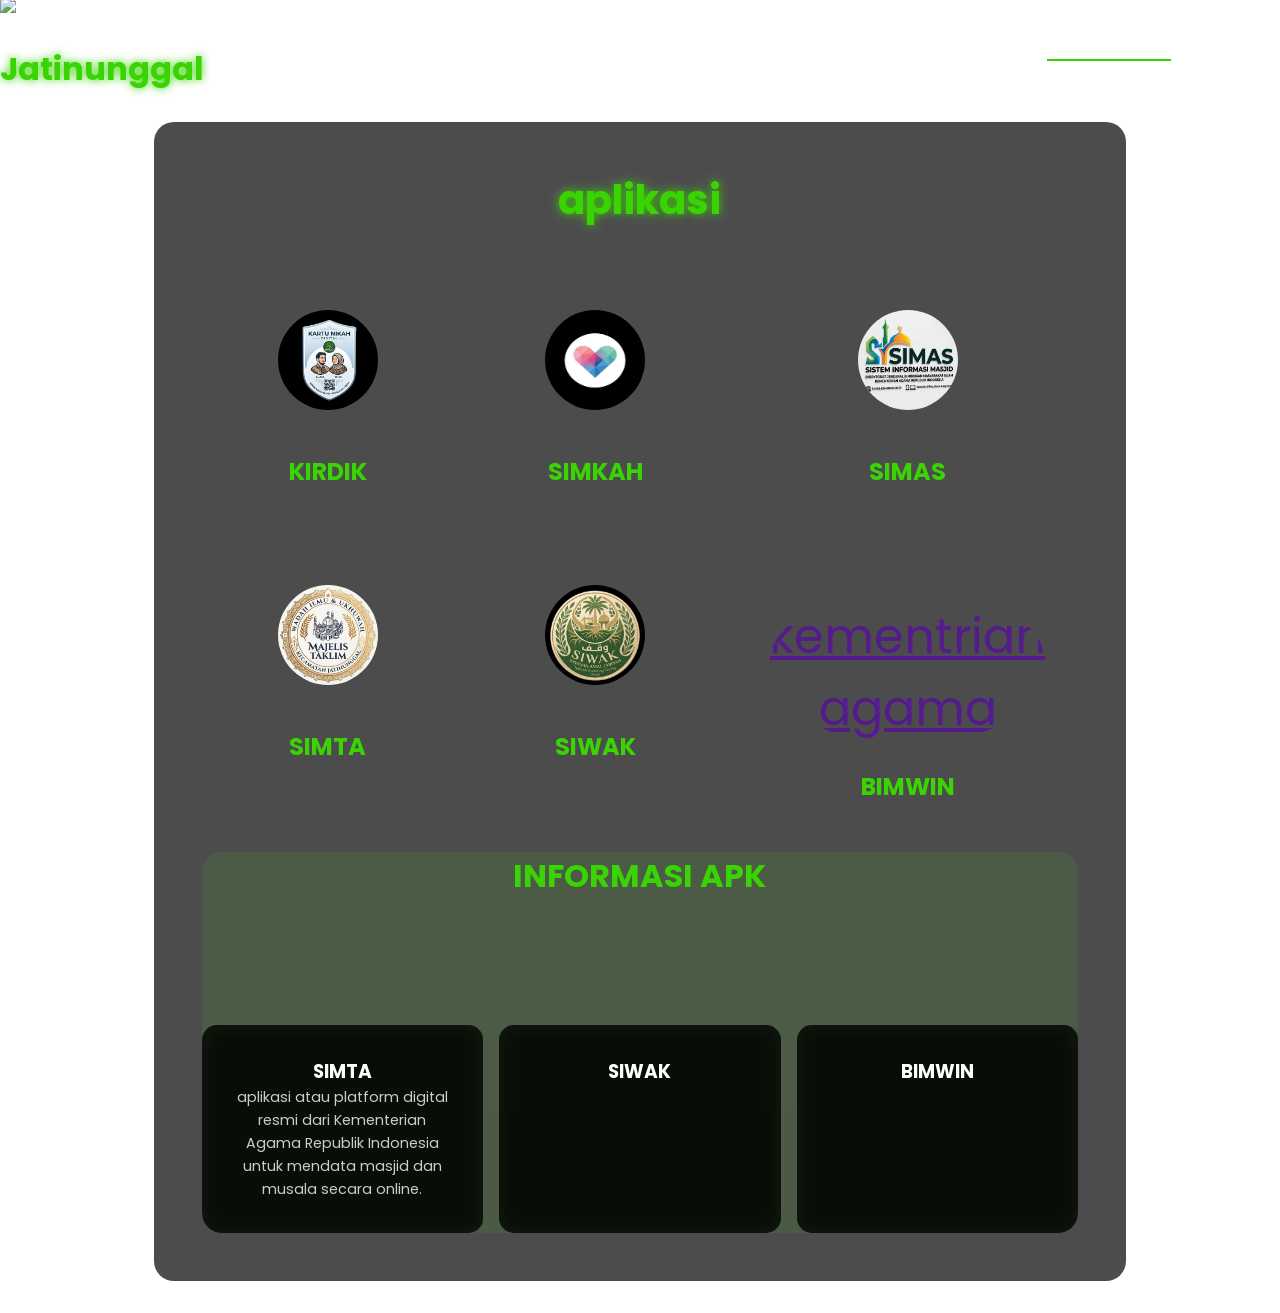
==== service.html @ 586427d6 "Update service.html" ====
<!DOCTYPE html>
<html lang="en">
<head>
    <meta charset="UTF-8">
    <meta name="viewport" content="width=device-width, initial-scale=1.0">
    <link rel="stylesheet" href="https://cdnjs.cloudflare.com/ajax/libs/font-awesome/6.5.1/css/all.min.css">
    <link rel="stylesheet" href="https://unpkg.com/aos@next/dist/aos.css" />
    <style>
        @import url("https://fonts.googleapis.com/css2?family=Poppins:wght@100;200;300;400;500;600&display=swap");

        * {
            padding: 0;
            margin: 0;
            font-family: "Poppins", sans-serif;
            box-sizing: border-box;
        }

        body {
            width: 100%;
            height: 100vh;
            background-image: url("./img/adc.jpg");
            background-size: cover;
            overflow: auto;
            position: relative;
        }

        nav {
            width: 100%;
            height: 10vh;
            position: relative;
            z-index: 1000;
        }

        .nav-container {
            width: 100%;
            height: 100%;
            display: flex;
            justify-content: space-around;
            align-items: center;
        }

        .logo {
            color: white;
            font-size: 2rem;
            font-weight: bold;
        }

        .logo span {
            color: rgb(58, 211, 3);
            text-shadow: 0 0 10px rgb(58, 211, 3);
        }

        .hamburg, .cancel {
            cursor: pointer;
            position: absolute;
            right: 15px;
            top: 10px;
            color: white;
            display: none;
            font-size: clamp(2.5rem, 0.5rem + 5vw, 3rem);
        }

        .nav-container .links {
            display: flex;
        }

        .nav-container .links a {
            font-size: 1.2rem;
            color: white;
            margin: 0 20px;
            text-decoration: none;
            font-weight: 550;
            transition: 0.3s linear;
        }

        .nav-container .links a:hover {
            color: rgb(58, 211, 3);
            border-bottom: 2px solid rgb(58, 211, 3);
        }

        .nav-container .links .active {
            color: rgb(58, 211, 3);
            border-bottom: 2px solid rgb(58, 211, 3);
        }

        .dropdown {
            z-index: 1000;
            position: fixed;
            top: 0;
            left: 0;
            right: 0;
            transform: translateY(-500px);
            width: 100%;
            height: auto;
            backdrop-filter: blur(4px) brightness(40%);
            box-shadow: 0 0 20px black;
            transition: 0.2s linear;
        }

        .dropdown .links a {
            display: flex;
            color: white;
            text-decoration: none;
            padding: 15px 0;
            justify-content: center;
            align-items: center;
            transition: 0.2s linear;
        }

        .dropdown .links a:hover {
            background-color: rgb(58, 211, 3);
        }
        .services-container {
            width: 100%;
            min-height: 90vh;
            display: flex;
            justify-content: center;
            align-items: center;
            padding: 2rem;
        }

        .services-content {
            width: 80%;
            max-width: 1200px;
            background: rgba(0, 0, 0, 0.7);
            backdrop-filter: blur(10px);
            border-radius: 20px;
            padding: 3rem;
            color: white;
        }

        .services-header {
            text-align: center;
            margin-bottom: 3rem;
        }

        .services-header h1 {
            font-size: 2.5rem;
            color: rgb(58, 211, 3);
            text-shadow: 0 0 10px rgb(58, 211, 3);
            margin-bottom: 1rem;
        }

        .services-grid {
            display: grid;
            grid-template-columns: repeat(3, 1fr);
            gap: 1rem;
        }

        .service-card {
          border-radius: 100%;
            padding: 2rem;
            text-align: center;
            transition: all 0.3s ease;
        }
           .service-card:hover {
            transform: translateY(-10px);
            background: rgba(58, 211, 3, 0.1);
            box-shadow: 0 0 20px rgba(58, 211, 3, 0.5);
        }
        .service-img {
            font-size: 3rem;
            margin-bottom: 1.5rem;
        }
         .service-car {
          border-radius: 50%;
            padding: 2rem;
            text-align: center;
            transition: all 0.3s ease;
         }
        .service-img:hover {
            transform: translateY(-10px);
        }
          .service-img img {
          width: 100px;
          height: 100px;
           border-radius: 50%;    
           
        }
        .service-title {
            font-size: 1.5rem;
            color: rgba(58, 211, 3, 0.5);
            margin-bottom: 1rem;
        }

        .service-description {
            font-size: 0.9rem;
            line-height: 1.6;
            color: #cccccc;
        }

        .service-price {
            margin-top: 1.5rem;
            font-size: 1.2rem;
            color: rgb(58, 211, 3);
            font-weight: bold;
        }
        .about {
            width: 100%;
            aspect-ratio: 1 0,5;
            background: rgba(58, 211, 3, 0.1);
            border-radius: 20px;
            overflow: hidden;
        }
        .about h1 {
            color: rgb(58, 211, 3);
            margin-bottom: 1rem;
        }
       .card {
            background: rgba(0, 0, 0, 0.7);
            backdrop-filter: blur(10px);
            border-radius: 15px;
            padding: 2rem;
            text-align: center;
            transition: all 0.3s ease;
            cursor: pointer;
        }

        .card:hover {
            transform: translateY(-10px);
            box-shadow: 0 0 20px rgba(58, 211, 3, 0.5);
        }
        .service-title {
            font-size: 1.5rem;
            color: rgb(58, 211, 3);
            margin-bottom: 1rem;
        }

        @media (max-height: 800px) {
            body {
                height: auto;
                min-height: 100vh;
            }
            
            .services-container {
                height: auto;
                min-height: 90vh;
            }
        }

        @media (max-width: 884px) {
            .services-grid {
                grid-template-columns: repeat(2, 1fr);
            }
            
            nav .logo {
                position: absolute;
                top: 16px;
                left: 15px;
                font-size: 1.5rem;
            }

            .nav-container .links {
                display: none;
            }

            .hamburg, .cancel {
                display: block;
            }
        }

        @media (max-width: 640px) {
            .services-container {
                padding: 1rem;
            }

            .services-content {
                width: 95%;
                padding: 1.5rem;
            }

            .services-grid {
                grid-template-columns: 1fr;
            }

            .services-header h1 {
                font-size: 2rem;
            }

            .service-card {
                padding: 1.5rem;
            }
        }
    </style>
    <title>layanankuajatinunggal</title>
</head>
<body>
    <nav>
        <div class="nav-container">
            <div class="logo" data-aos="zoom-in" data-aos-duration="1500">
                 <img src="img/zoro.png"
         alt="Logo Kementerian Agama"
         width="50"
         height="30"
         class="me-2">
                KUA <span>Jatinunggal</span>
            </div>
            <div class="links">
                <div class="link" data-aos="fade-up" data-aos-duration="1500" data-aos-delay="100"><a href="index.html">Beranda</a></div>
                <div class="link" data-aos="fade-up" data-aos-duration="1500" data-aos-delay="200"><a href="about.html">Tentang</a></div>
                <div class="link" data-aos="fade-up" data-aos-duration="1500" data-aos-delay="300"><a href="skill.html">kearsipan</a></div>
                <div class="link active" data-aos="fade-up" data-aos-duration="1500" data-aos-delay="400"><a href="service.html">Layanan</a></div>
                <div class="link" data-aos="fade-up" data-aos-duration="1500" data-aos-delay="500"><a href="contact.html">Kontak</a></div>
            </div>
        </div>
        <i class="fa-solid fa-bars hamburg" onclick="hamburg()"></i>
        <div class="dropdown">
            <div class="links">
                <a href="index.html">Beranda</a>
                <a href="about.html">Tentang</a>
                <a href="skill.html">Kearsipan</a>
                <a href="service.html">Layanan</a>
                <a href="contact.html">Kontak</a>
                <i class="fa-solid fa-xmark cancel" onclick="cancel()"></i>
            </div>
        </div>
    </nav>

    <div class="services-container">
        <div class="services-content">
            <div class="services-header" data-aos="fade-down" data-aos-duration="1500">
                <h1>aplikasi</h1>
            </div>
            <div class="services-grid">
                <!-- Web Development -->
                <div class="service-car" data-aos="fade-up" data-aos-duration="1500" data-aos-delay="100">
                    <div class="service-img">
                        <a href="">
                <img src="img/KARTU.jpeg"
                alt="kementrian agama"
                width="100"
                height="100">
                        </a>
                    </div>
                    <h1 class="service-title">KIRDIK</h1>
                </div>

                <!-- Web Development -->
                <div class="service-car" data-aos="fade-up" data-aos-duration="1500" data-aos-delay="100">
                    <div class="service-img">
                        <a href="">
                <img src="img/SIMKAH.jpeg"
                alt="kementrian agama"
                width="100"
                height="100">
                        </a>
                    </div>
                    <h1 class="service-title">SIMKAH</h1>
                </div>

                <!-- UI/UX Design -->
                <div class="service-car" data-aos="fade-up" data-aos-duration="1500" data-aos-delay="300">
                    <div class="service-img">
                        <a href="">
                <img src="img/SIMAS.jpeg"
                alt="kementrian agama"
                width="100"
                height="100">
                        </a>
                    </div>
                    <h1 class="service-title">SIMAS</h1>
                </div>

                <!-- Mobile App Development -->
                <div class="service-car" data-aos="fade-up" data-aos-duration="1500" data-aos-delay="500">
                    <div class="service-img">
                        <a href="">
                <img src="img/MAJLIS.jpeg"
                alt="kementrian agama"
                width="100"
                height="100">
                        </a>
                    </div>
                    <h1 class="service-title">SIMTA</h1>
                </div>

                <!-- Digital Marketing -->
                <div class="service-car" data-aos="fade-up" data-aos-duration="1500" data-aos-delay="700">
                    <div class="service-img">
                        <a href="">
                <img src="img/SIWAK.jpeg"
                alt="kementrian agama"
                width="100"
                height="100">
                        </a>
                    </div>
                    <h1 class="service-title">SIWAK</h1>
                </div>

                <!-- Mobile App Development -->
                <div class="service-car" data-aos="fade-up" data-aos-duration="1500" data-aos-delay="500">
                    <div class="service-img">
                        <a href="">
                <img src="img/zoro.png"
                alt="kementrian agama"
                width="100"
                height="300">
                        </a>
                    </div>
                    <h1 class="service-title">BIMWIN</h1>
                </div>
            </div>
<div class="about" data-aos="fade-right" data-aos-duration="1500">
              <center>
                <h1>INFORMASI APK</h1>
            <div class="services-grid">
                <!-- UI/UX Design -->
                <div class="card" data-aos="fade-up" data-aos-duration="1500" data-aos-delay="300">
                    <h3 class="title">KIRDIK</h3>
                    <p class="service-description"></p>
                </div>

                <!-- Mobile App Development -->
                <div class="card" data-aos="fade-up" data-aos-duration="1500" data-aos-delay="500">
                    <h3 class="title">SIMKAH</h3>
                    <p class="service-description"></p>
                </div>

                <!-- Digital Marketing -->
                <div class="card" data-aos="fade-up" data-aos-duration="1500" data-aos-delay="700">
                    <h3 class="title">SIMAS</h3>
                    <p class="service-description"></p>
                </div>

                <!-- Graphic Design -->
                <div class="card" data-aos="fade-up" data-aos-duration="1500" data-aos-delay="900">
                    <h3 class="title">SIMTA</h3>
                    <p class="service-description"> aplikasi atau platform digital resmi dari Kementerian Agama Republik Indonesia untuk mendata masjid dan musala secara online.</p>
                </div>

                   <!-- Graphic Design -->
                <div class="card" data-aos="fade-up" data-aos-duration="1500" data-aos-delay="900">
                    <h3 class="title">SIWAK</h3>
                    <p class="service-description"></p>
                </div>


                <!-- Consulting -->
                <div class="card" data-aos="fade-up" data-aos-duration="1500" data-aos-delay="1100">
                    <h3 class="title">BIMWIN</h3>
                    <p class="service-description"></p>
                </div>
            </div>
        </div>
    </div>

                </div>
        </div>
    </div>

    <script src="https://unpkg.com/aos@next/dist/aos.js"></script>
    <script>
        AOS.init({offset: 0});
        
        function hamburg() {
            const navbar = document.querySelector(".dropdown")
            navbar.style.transform = "translateY(0px)"
        }
        
        function cancel() {
            const navbar = document.querySelector(".dropdown")
            navbar.style.transform = "translateY(-500px)"
        }
    </script>
</body>
</html>
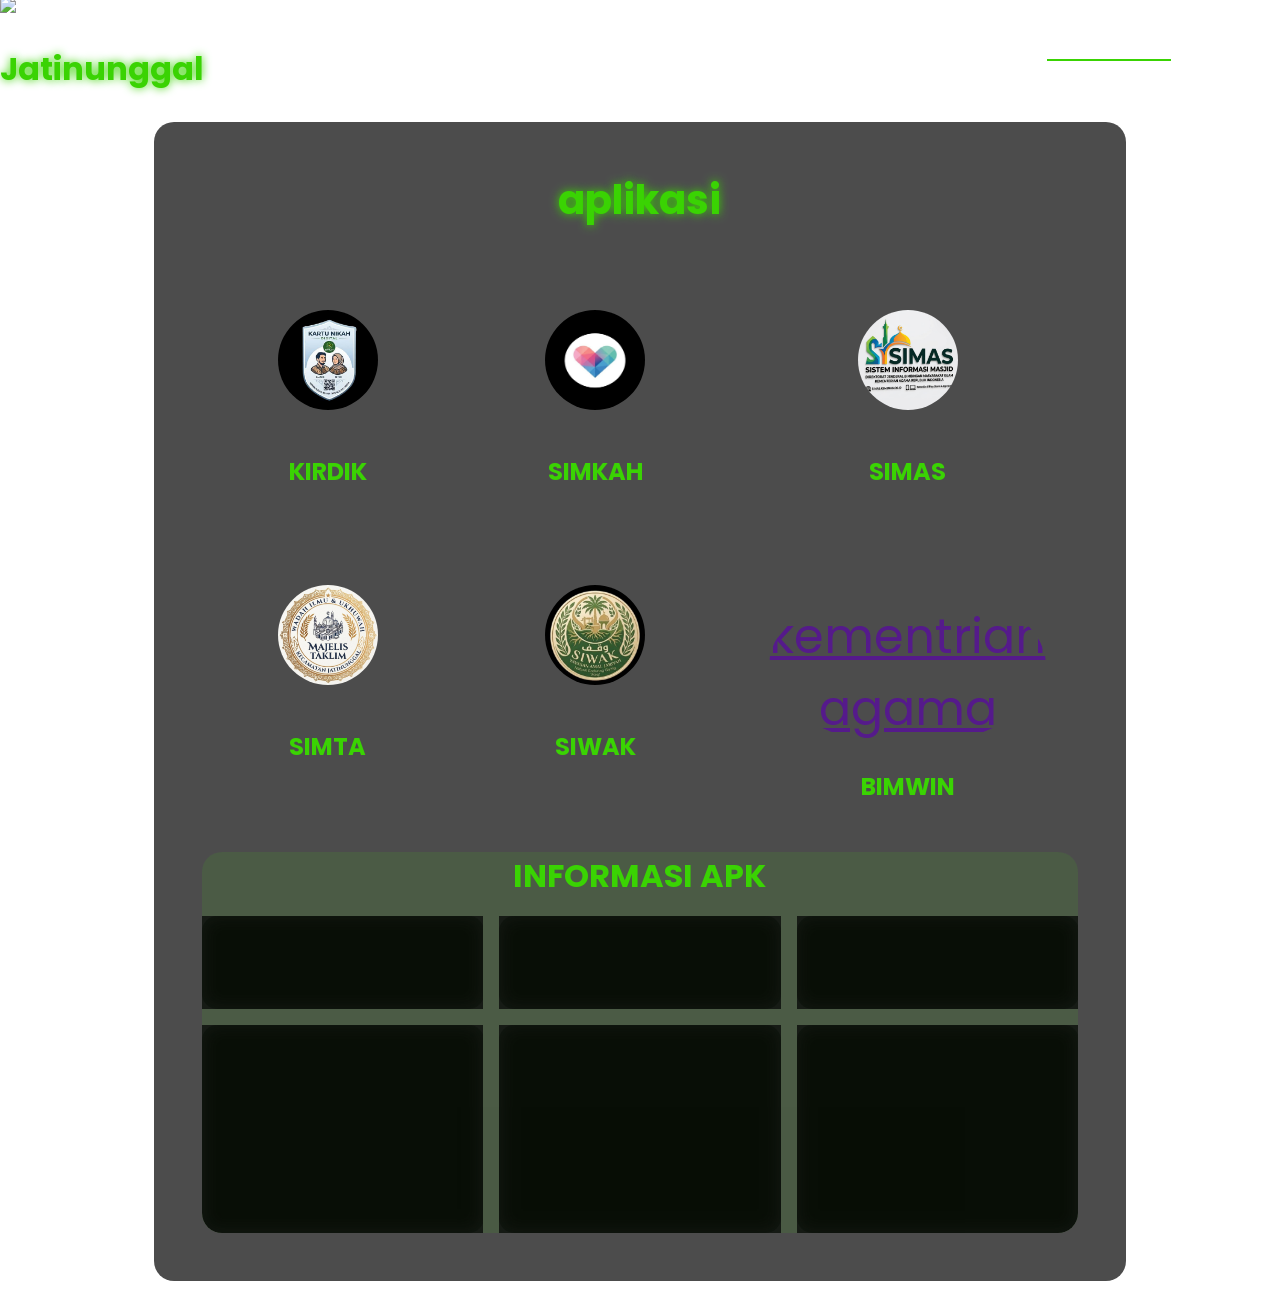
==== commit 3db63806: "Replace zoro.png with BIMWIH.jpeg in service.html" ====
--- a/service.html
+++ b/service.html
@@ -391,7 +391,7 @@
                 <div class="service-car" data-aos="fade-up" data-aos-duration="1500" data-aos-delay="500">
                     <div class="service-img">
                         <a href="">
-                <img src="img/zoro.png"
+                <img src="img/BIMWIH.jpeg"
                 alt="kementrian agama"
                 width="100"
                 height="300">
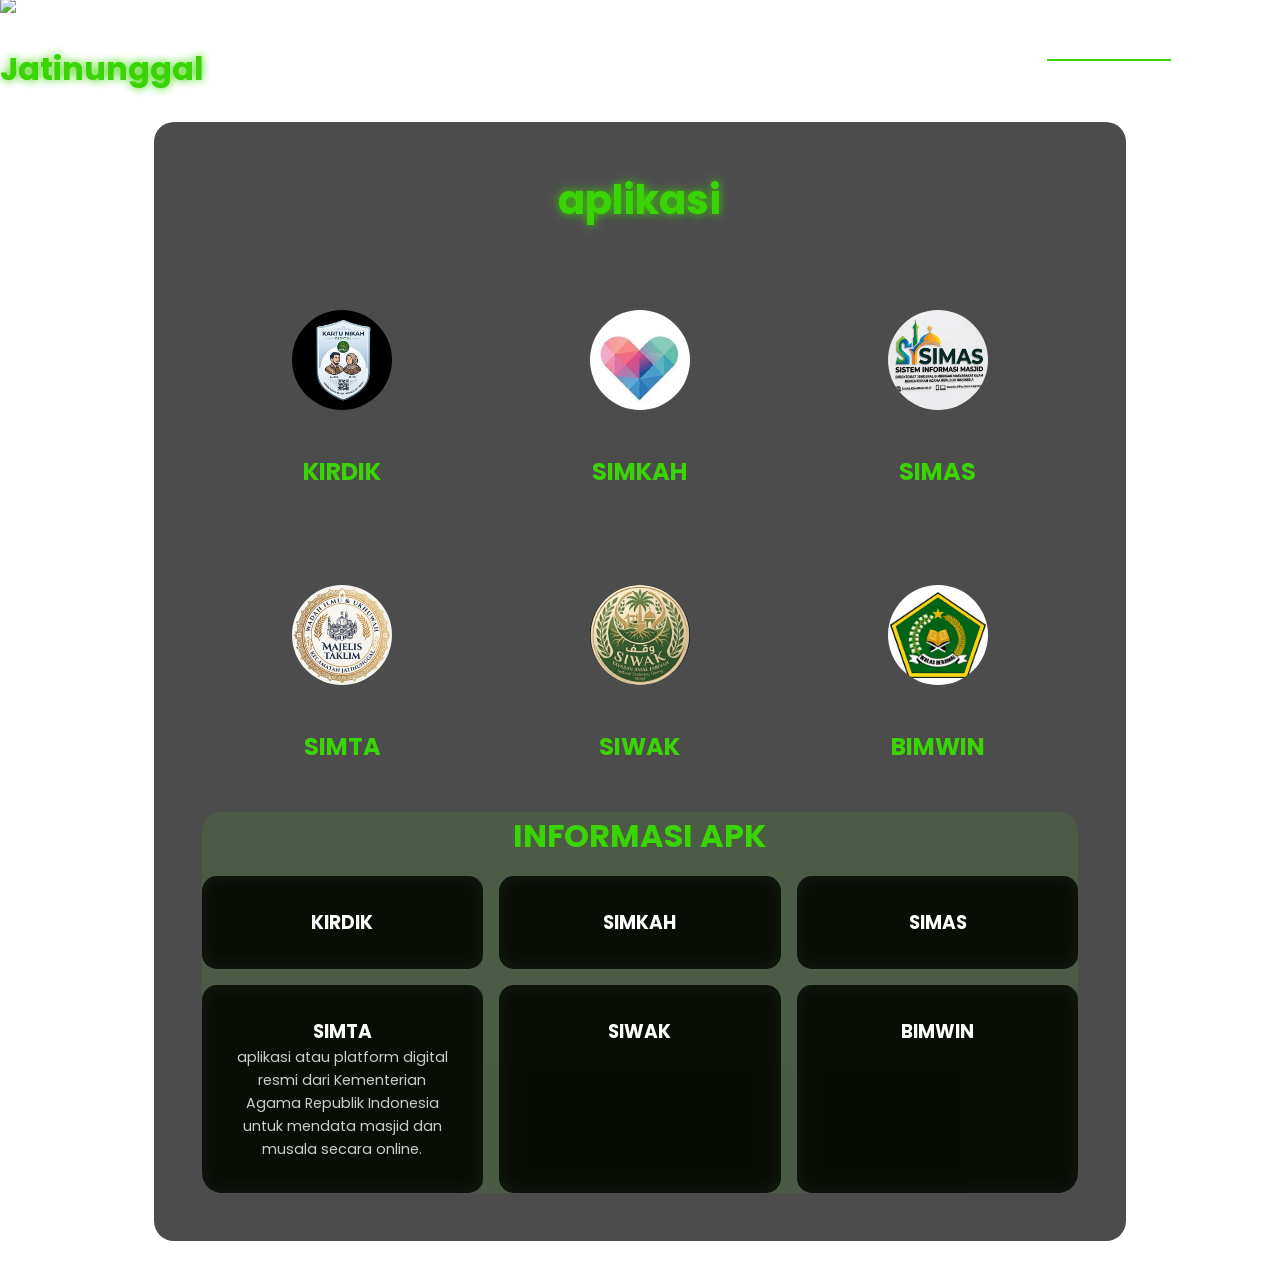
==== commit 78d4eea8: "Update service.html" ====
--- a/service.html
+++ b/service.html
@@ -391,7 +391,7 @@
                 <div class="service-car" data-aos="fade-up" data-aos-duration="1500" data-aos-delay="500">
                     <div class="service-img">
                         <a href="">
-                <img src="img/BIMWIH.jpeg"
+                <img src="img/BIMWIN.jpeg"
                 alt="kementrian agama"
                 width="100"
                 height="300">
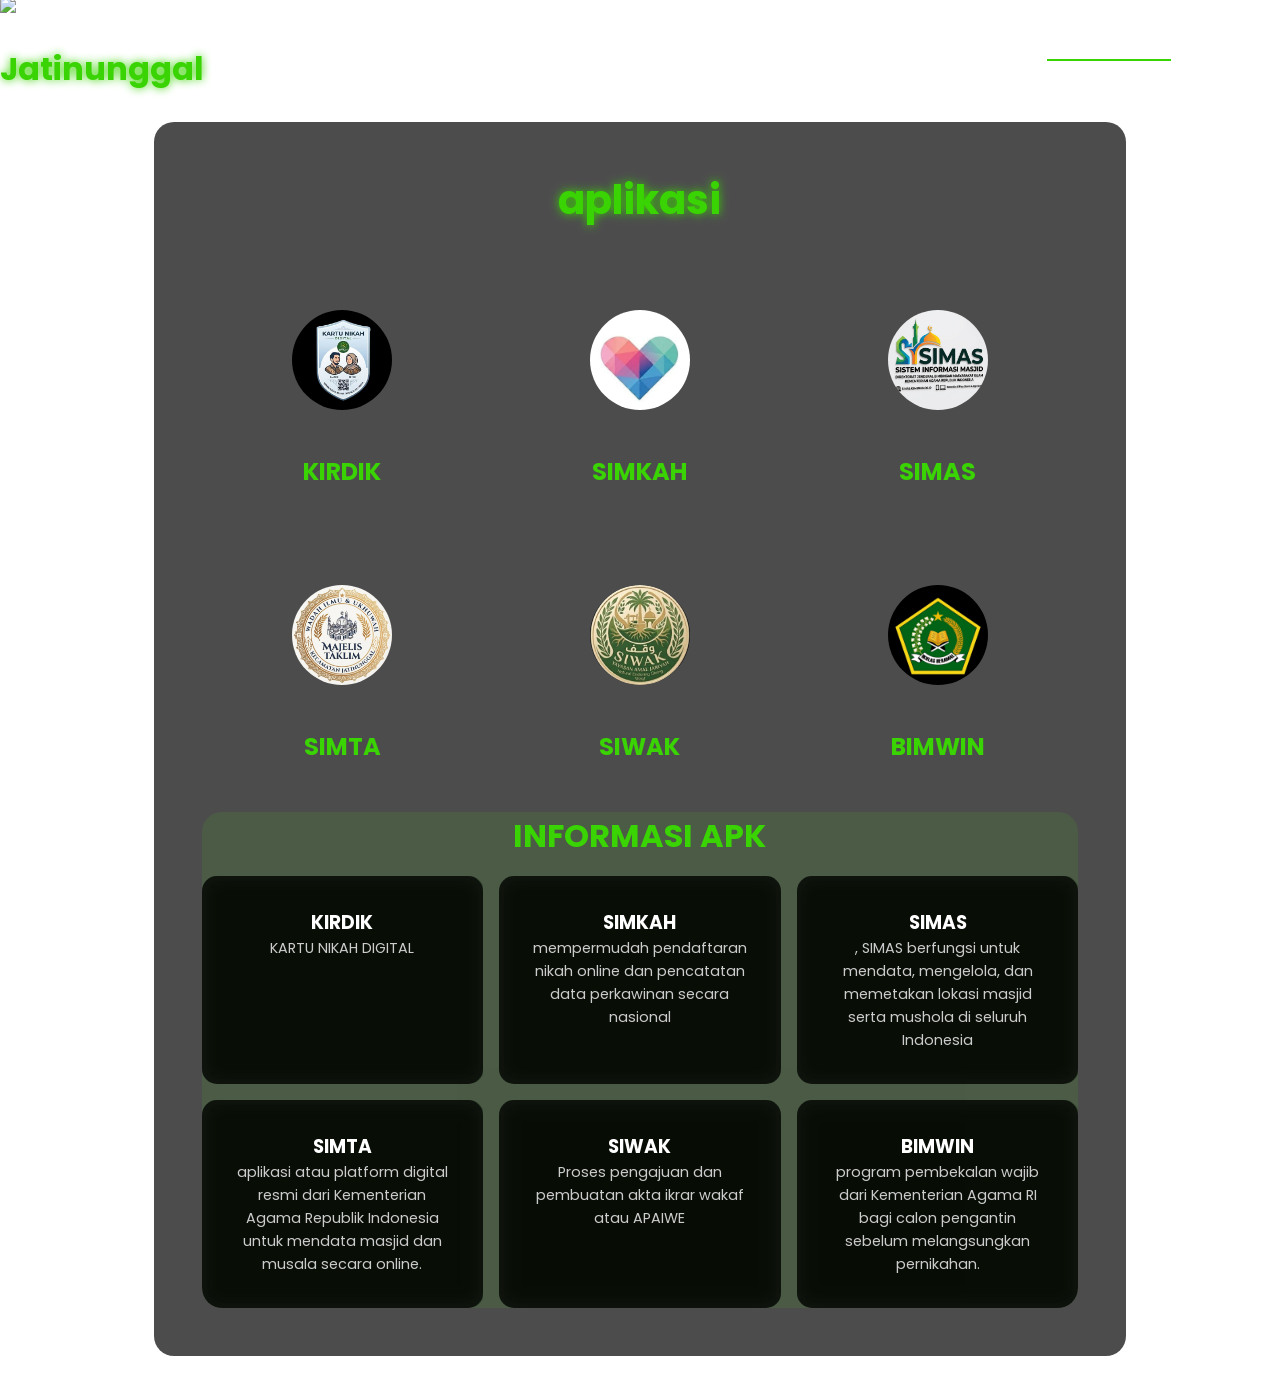
==== commit 5d8b3631: "Add service descriptions to service.html" ====
--- a/service.html
+++ b/service.html
@@ -407,19 +407,19 @@
                 <!-- UI/UX Design -->
                 <div class="card" data-aos="fade-up" data-aos-duration="1500" data-aos-delay="300">
                     <h3 class="title">KIRDIK</h3>
-                    <p class="service-description"></p>
+                    <p class="service-description">KARTU NIKAH DIGITAL</p>
                 </div>
 
                 <!-- Mobile App Development -->
                 <div class="card" data-aos="fade-up" data-aos-duration="1500" data-aos-delay="500">
                     <h3 class="title">SIMKAH</h3>
-                    <p class="service-description"></p>
+                    <p class="service-description">mempermudah pendaftaran nikah online dan pencatatan data perkawinan secara nasional</p>
                 </div>
 
                 <!-- Digital Marketing -->
                 <div class="card" data-aos="fade-up" data-aos-duration="1500" data-aos-delay="700">
                     <h3 class="title">SIMAS</h3>
-                    <p class="service-description"></p>
+                    <p class="service-description">, SIMAS berfungsi untuk mendata, mengelola, dan memetakan lokasi masjid serta mushola di seluruh Indonesia</p>
                 </div>
 
                 <!-- Graphic Design -->
@@ -431,14 +431,14 @@
                    <!-- Graphic Design -->
                 <div class="card" data-aos="fade-up" data-aos-duration="1500" data-aos-delay="900">
                     <h3 class="title">SIWAK</h3>
-                    <p class="service-description"></p>
+                    <p class="service-description"> Proses pengajuan dan pembuatan akta ikrar wakaf atau APAIWE </p>
                 </div>
 
 
                 <!-- Consulting -->
                 <div class="card" data-aos="fade-up" data-aos-duration="1500" data-aos-delay="1100">
                     <h3 class="title">BIMWIN</h3>
-                    <p class="service-description"></p>
+                    <p class="service-description">program pembekalan wajib dari Kementerian Agama RI bagi calon pengantin sebelum melangsungkan pernikahan.</p>
                 </div>
             </div>
         </div>
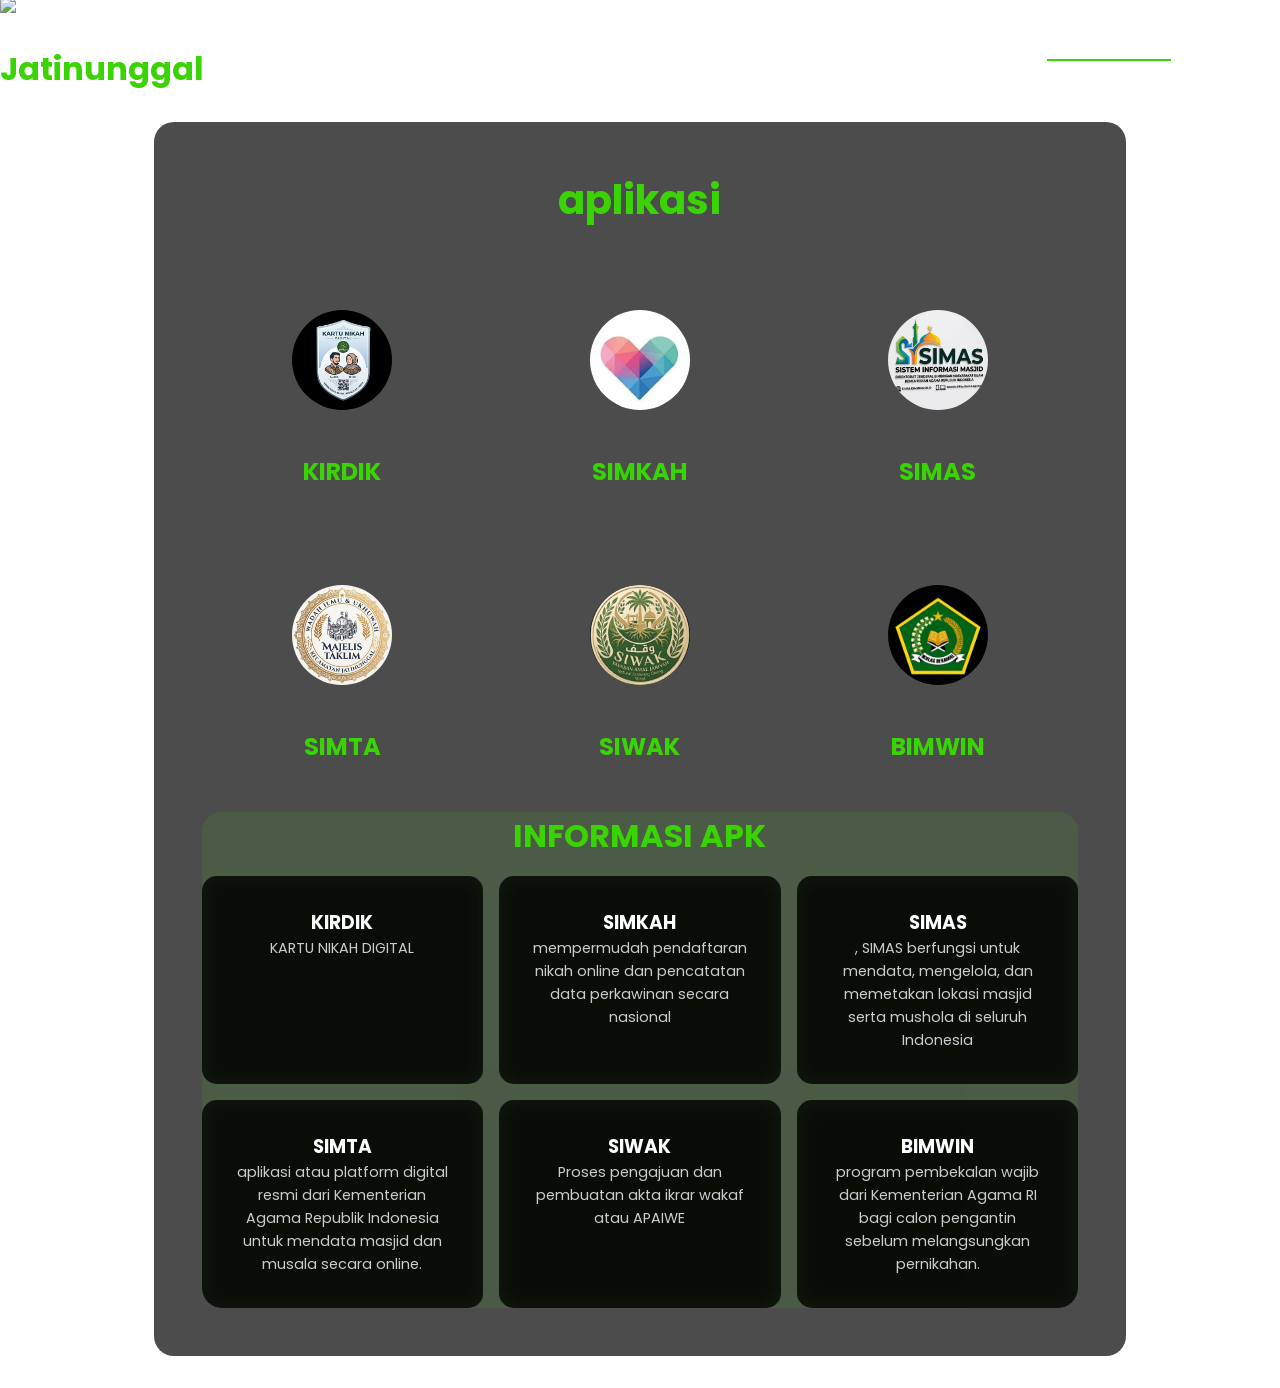
==== commit 38948b74: "Remove text-shadow from logo and header styles Removed text-shadow from logo and services header." ====
--- a/service.html
+++ b/service.html
@@ -47,7 +47,7 @@
 
         .logo span {
             color: rgb(58, 211, 3);
-            text-shadow: 0 0 10px rgb(58, 211, 3);
+           
         }
 
         .hamburg, .cancel {
@@ -137,7 +137,6 @@
         .services-header h1 {
             font-size: 2.5rem;
             color: rgb(58, 211, 3);
-            text-shadow: 0 0 10px rgb(58, 211, 3);
             margin-bottom: 1rem;
         }
 
@@ -174,7 +173,7 @@
           .service-img img {
           width: 100px;
           height: 100px;
-           border-radius: 50%;    
+          border-radius: 50%;    
            
         }
         .service-title {
@@ -325,7 +324,7 @@
                 <!-- Web Development -->
                 <div class="service-car" data-aos="fade-up" data-aos-duration="1500" data-aos-delay="100">
                     <div class="service-img">
-                        <a href="">
+                        <a href="https://simkah4.kemenag.go.id/admin/authentication">
                 <img src="img/KARTU.jpeg"
                 alt="kementrian agama"
                 width="100"
@@ -336,9 +335,9 @@
                 </div>
 
                 <!-- Web Development -->
-                <div class="service-car" data-aos="fade-up" data-aos-duration="1500" data-aos-delay="100">
-                    <div class="service-img">
-                        <a href="">
+                <div class="service-car" data-aos="fade-up" data-aos-duration="1500" data-aos-delay="200">
+                    <div class="service-img">
+                        <a href="https://simkah4.kemenag.go.id/admin/authentication">
                 <img src="img/SIMKAH.jpeg"
                 alt="kementrian agama"
                 width="100"
@@ -351,7 +350,7 @@
                 <!-- UI/UX Design -->
                 <div class="service-car" data-aos="fade-up" data-aos-duration="1500" data-aos-delay="300">
                     <div class="service-img">
-                        <a href="">
+                        <a href="https://simas.kemenag.go.id/">
                 <img src="img/SIMAS.jpeg"
                 alt="kementrian agama"
                 width="100"
@@ -362,35 +361,35 @@
                 </div>
 
                 <!-- Mobile App Development -->
+                <div class="service-car" data-aos="fade-up" data-aos-duration="1500" data-aos-delay="400">
+                    <div class="service-img">
+                        <a href="https://sumedang.kemenag.go.id/">
+                <img src="img/MAJLIS.jpeg"
+                alt="kementrian agama"
+                width="100"
+                height="100">
+                        </a>
+                    </div>
+                    <h1 class="service-title">SIMTA</h1>
+                </div>
+
+                <!-- Digital Marketing -->
                 <div class="service-car" data-aos="fade-up" data-aos-duration="1500" data-aos-delay="500">
                     <div class="service-img">
-                        <a href="">
-                <img src="img/MAJLIS.jpeg"
+                        <a href="https://siwak.kemenag.go.id/dashboard">
+                <img src="img/SIWAK.jpeg"
                 alt="kementrian agama"
                 width="100"
                 height="100">
                         </a>
                     </div>
-                    <h1 class="service-title">SIMTA</h1>
-                </div>
-
-                <!-- Digital Marketing -->
-                <div class="service-car" data-aos="fade-up" data-aos-duration="1500" data-aos-delay="700">
-                    <div class="service-img">
-                        <a href="">
-                <img src="img/SIWAK.jpeg"
-                alt="kementrian agama"
-                width="100"
-                height="100">
-                        </a>
-                    </div>
                     <h1 class="service-title">SIWAK</h1>
                 </div>
 
                 <!-- Mobile App Development -->
-                <div class="service-car" data-aos="fade-up" data-aos-duration="1500" data-aos-delay="500">
-                    <div class="service-img">
-                        <a href="">
+                <div class="service-car" data-aos="fade-up" data-aos-duration="1500" data-aos-delay="600">
+                    <div class="service-img">
+                        <a href="https://simkah4.kemenag.go.id/admin/authentication">
                 <img src="img/BIMWIN.jpeg"
                 alt="kementrian agama"
                 width="100"
@@ -429,14 +428,14 @@
                 </div>
 
                    <!-- Graphic Design -->
-                <div class="card" data-aos="fade-up" data-aos-duration="1500" data-aos-delay="900">
+                <div class="card" data-aos="fade-up" data-aos-duration="1500" data-aos-delay="110">
                     <h3 class="title">SIWAK</h3>
                     <p class="service-description"> Proses pengajuan dan pembuatan akta ikrar wakaf atau APAIWE </p>
                 </div>
 
 
                 <!-- Consulting -->
-                <div class="card" data-aos="fade-up" data-aos-duration="1500" data-aos-delay="1100">
+                <div class="card" data-aos="fade-up" data-aos-duration="1500" data-aos-delay="1300">
                     <h3 class="title">BIMWIN</h3>
                     <p class="service-description">program pembekalan wajib dari Kementerian Agama RI bagi calon pengantin sebelum melangsungkan pernikahan.</p>
                 </div>
